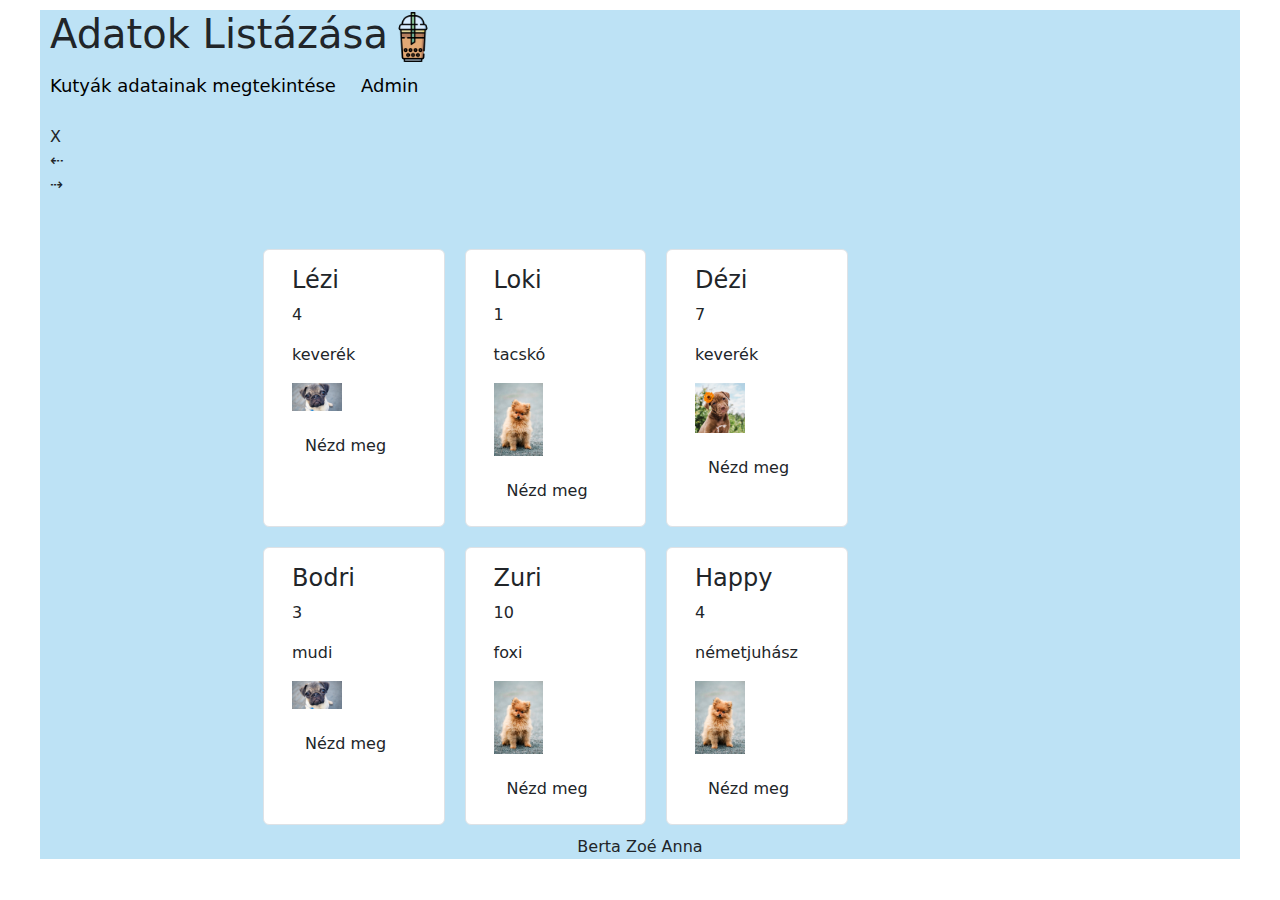
==== index.html @ 22115a98 "kepek" ====
<!DOCTYPE html>
<html lang="en">
  <head>
    <meta charset="UTF-8" />
    <meta http-equiv="X-UA-Compatible" content="IE=edge" />
    <meta name="viewport" content="width=device-width, initial-scale=1.0" />
    <title>Berta Zoé Anna</title>
    <script src="https://ajax.googleapis.com/ajax/libs/jquery/3.6.3/jquery.min.js"></script>
    <script src="JS/latogato.js" type="module"></script>
    <link
      href="https://cdn.jsdelivr.net/npm/bootstrap@5.2.3/dist/css/bootstrap.min.css"
      rel="stylesheet"
    />
    <script src="https://cdn.jsdelivr.net/npm/bootstrap@5.2.3/dist/js/bootstrap.bundle.min.js"></script>
    <link rel="stylesheet" href="style.css" />
  </head>
  <body>
    <main>
      <header>
        <h1>Adatok Listázása<img id="tea" src="kepek/bubble-tea.png" alt="tea" /></h1>
      </header>
      <nav>
        <ul>
          <li><a href="index.html">Kutyák adatainak megtekintése</a></li>
          <li><a href="admin.html">Admin</a></li>
        </ul>
      </nav>
      <section>
        <div class=""></div>
        <div class="bezar">X</div>
        <div class="megjelenito">
          <div class="bal léptetogomb">⇠</div>
          <div class="tartalom-card"></div>
          <div class="jobb leptetogomb">⇢</div>
        </div>
      </section>
      <div class="container-fluid row mt-2">
        <article class="row"></article>
      </div>
      <footer>Berta Zoé Anna</footer>
    </main>
  </body>
</html>
---- style.css ----
main {
  margin: auto;
  padding: 0;
  max-width: 1200px;
  background-color: rgb(189, 226, 245);
  max-height: 1500px;
}
header h1 {
  margin: 10px;
}
ul li {
  list-style: none;
  text-decoration: none;
  display: inline-block;
}
ul {
  padding: 0;
}
ul li a {
  text-decoration: none;
  padding: 10px;
  font-size: large;
  color: black;
}
section {
  margin: auto;
  padding: 10px;
}
ul li a:visited {
  color: black;
  font-weight: bold;
}
ul li a:hover {
  color: black;
  font-weight: bold;
}
table {
  max-width: 1000px;
  margin: auto;
  background-color: rgb(253, 252, 248);
}
.container {
  max-width: 750px;
  margin: auto;
}
.card {
  margin: 10px;
}
footer {
  text-align: center;
}
aside {
  margin: 10px;
}
aside input {
  margin: 5px;
}
section {
  padding: 10px;
}
.torolgomb {
  border: 0;
  background: none;
}
#kuld{
  border: 1px black solid;
}
img{
  max-width: 50px;
}
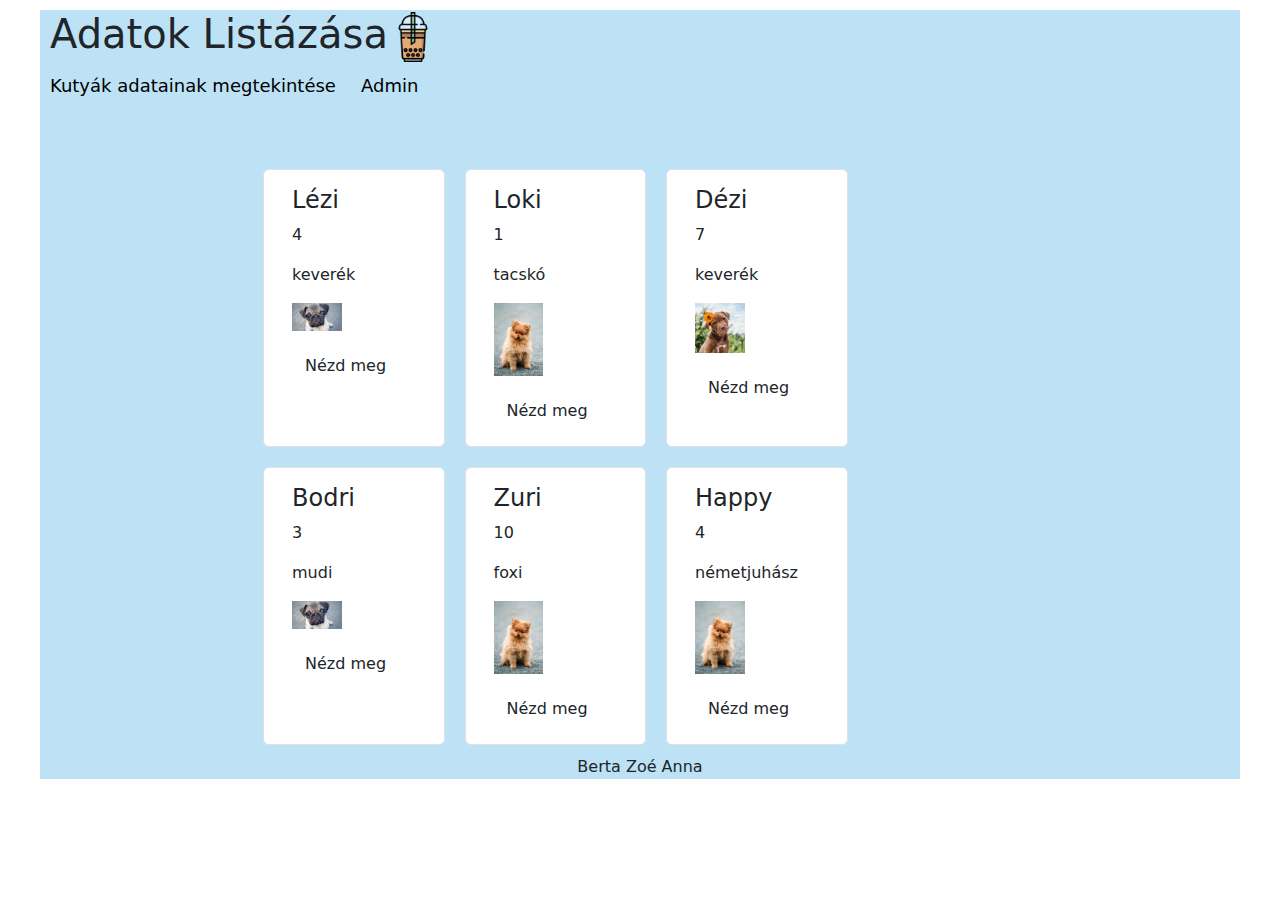
==== commit 561c960b: ",mi9nden" ====
--- a/index.html
+++ b/index.html
@@ -25,13 +25,13 @@
           <li><a href="admin.html">Admin</a></li>
         </ul>
       </nav>
-      <section>
-        <div class=""></div>
-        <div class="bezar">X</div>
-        <div class="megjelenito">
-          <div class="bal léptetogomb">⇠</div>
+      <section >
+        <div ></div>
+        
+        <div class="megjelenito container mt-3">
+          
           <div class="tartalom-card"></div>
-          <div class="jobb leptetogomb">⇢</div>
+         
         </div>
       </section>
       <div class="container-fluid row mt-2">
--- a/style.css
+++ b/style.css
@@ -67,4 +67,4 @@
 }
 img{
   max-width: 50px;
-}+}
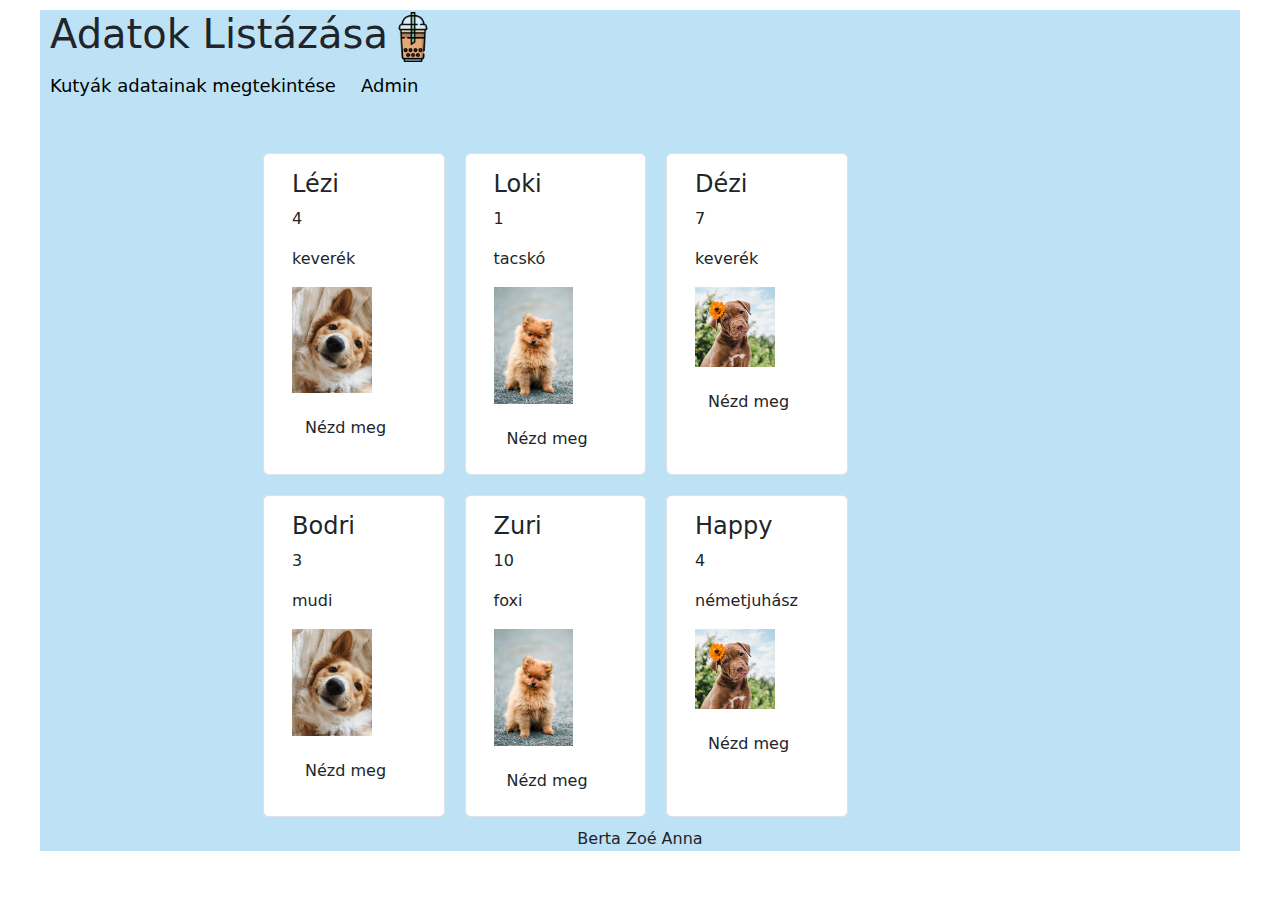
==== commit 55432afb: "kartya lpetetes" ====
--- a/index.html
+++ b/index.html
@@ -17,7 +17,9 @@
   <body>
     <main>
       <header>
-        <h1>Adatok Listázása<img id="tea" src="kepek/bubble-tea.png" alt="tea" /></h1>
+        <h1>
+          Adatok Listázása<img id="tea" src="kepek/bubble-tea.png" alt="tea" />
+        </h1>
       </header>
       <nav>
         <ul>
@@ -25,13 +27,16 @@
           <li><a href="admin.html">Admin</a></li>
         </ul>
       </nav>
-      <section >
-        <div ></div>
-        
-        <div class="megjelenito container mt-3">
-          
-          <div class="tartalom-card"></div>
-         
+      <section class="container">
+        <div class="megjelenito row">
+          <div class="bezar col-sm-1"><input type="button" value="X" /></div>
+          <div class="tartalom-card col-sm-9"></div>
+          <div class="bal_leptetogomb col-sm-1">
+            <input type="button" value="⇠" />
+          </div>
+          <div class="jobb_leptetogomb col-sm-1">
+            <input type="button" value="⇢" />
+          </div>
         </div>
       </section>
       <div class="container-fluid row mt-2">
--- a/style.css
+++ b/style.css
@@ -62,9 +62,40 @@
   border: 0;
   background: none;
 }
-#kuld{
+#kuld {
   border: 1px black solid;
 }
-img{
+#tea {
   max-width: 50px;
 }
+.card-text img {
+  max-width: 80px;
+}
+.jobb_leptetogomb {
+  margin: 0;
+  float: right;
+  grid-area: j
+}
+.bal_leptetogomb {
+  margin: 0;
+  float: left;
+  grid-area: b;
+}
+.bezar{
+  grid-area: z;
+}
+.tartalom-card{
+  margin: auto;
+  padding: 0;
+  grid-area: t;
+}
+section{
+  position: relative;
+  
+}
+
+.megjelenito {
+  margin: 0;
+  
+  z-index: 1;
+}
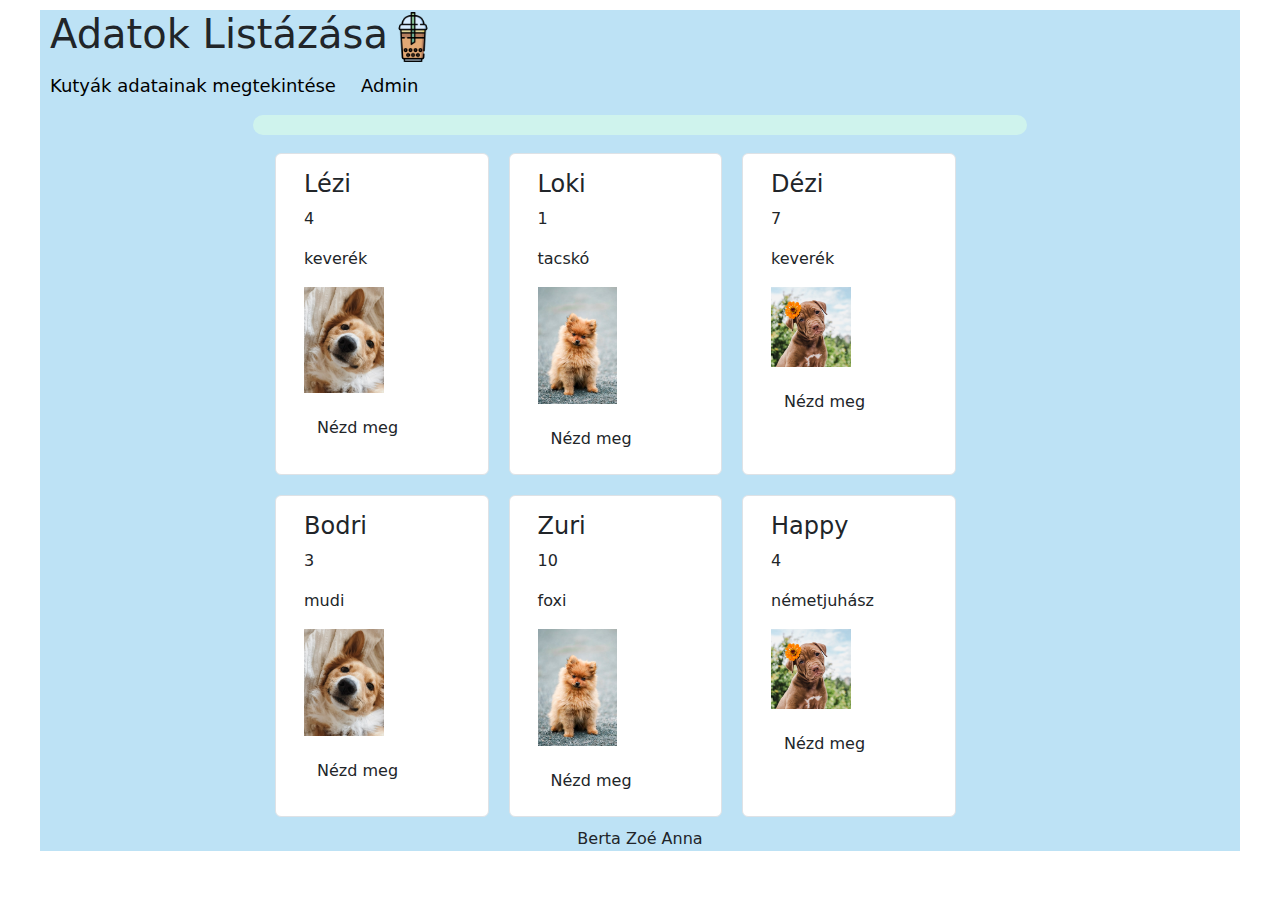
==== commit 23720c45: "gombok szine" ====
--- a/index.html
+++ b/index.html
@@ -5,6 +5,7 @@
     <meta http-equiv="X-UA-Compatible" content="IE=edge" />
     <meta name="viewport" content="width=device-width, initial-scale=1.0" />
     <title>Berta Zoé Anna</title>
+    <link rel="icon" type="image/x-icon" href="kepek/happy.png" />
     <script src="https://ajax.googleapis.com/ajax/libs/jquery/3.6.3/jquery.min.js"></script>
     <script src="JS/latogato.js" type="module"></script>
     <link
@@ -28,14 +29,14 @@
         </ul>
       </nav>
       <section class="container">
-        <div class="megjelenito row">
-          <div class="bezar col-sm-1"><input type="button" value="X" /></div>
-          <div class="tartalom-card col-sm-9"></div>
-          <div class="bal_leptetogomb col-sm-1">
-            <input type="button" value="⇠" />
+        <div class="megjelenito">
+          <div class="bezar"><input type="button" class="btn btn-success" value="X" /></div>
+          <div class="tartalom-card"></div>
+          <div class="bal_leptetogomb">
+            <input type="button" class="btn btn-light" value="⇠" />
           </div>
           <div class="jobb_leptetogomb col-sm-1">
-            <input type="button" value="⇢" />
+            <input type="button" class="btn btn-light" value="⇢" />
           </div>
         </div>
       </section>
--- a/style.css
+++ b/style.css
@@ -1,3 +1,6 @@
+*{
+  box-sizing:  content-box;
+}
 main {
   margin: auto;
   padding: 0;
@@ -7,6 +10,9 @@
 }
 header h1 {
   margin: 10px;
+}
+article{
+  margin: auto;
 }
 ul li {
   list-style: none;
@@ -57,6 +63,8 @@
 }
 section {
   padding: 10px;
+  background-color: rgba(211, 247, 235, 0.815);
+  border-radius: 10px;
 }
 .torolgomb {
   border: 0;
@@ -71,31 +79,11 @@
 .card-text img {
   max-width: 80px;
 }
-.jobb_leptetogomb {
-  margin: 0;
-  float: right;
-  grid-area: j
-}
-.bal_leptetogomb {
-  margin: 0;
-  float: left;
-  grid-area: b;
-}
-.bezar{
-  grid-area: z;
-}
 .tartalom-card{
   margin: auto;
   padding: 0;
-  grid-area: t;
 }
-section{
-  position: relative;
-  
+.megjelenito{
+  display: flexbox;
+  flex-direction: row;
 }
-
-.megjelenito {
-  margin: 0;
-  
-  z-index: 1;
-}
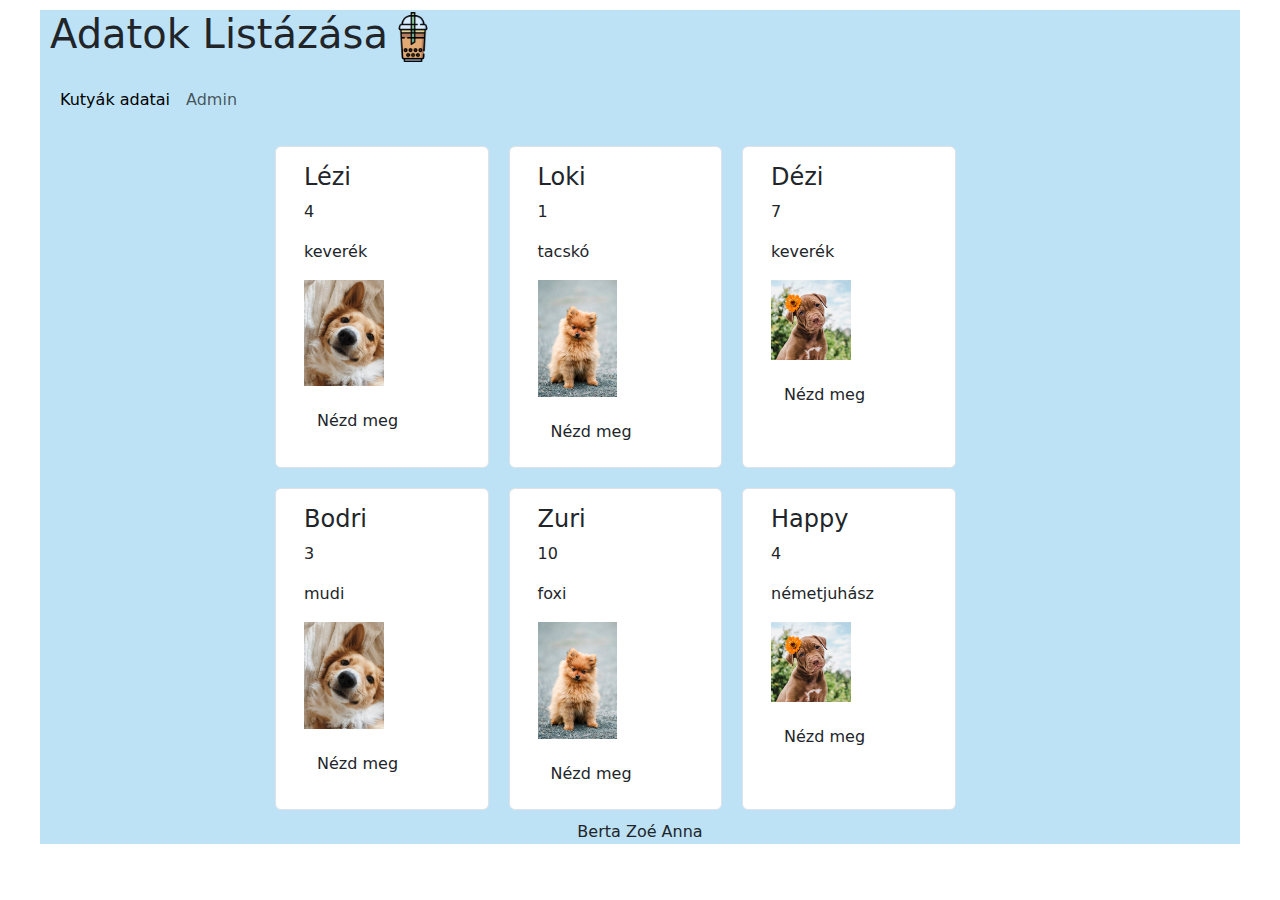
==== commit f0f6260d: "fef" ====
--- a/index.html
+++ b/index.html
@@ -22,11 +22,19 @@
           Adatok Listázása<img id="tea" src="kepek/bubble-tea.png" alt="tea" />
         </h1>
       </header>
-      <nav>
-        <ul>
-          <li><a href="index.html">Kutyák adatainak megtekintése</a></li>
-          <li><a href="admin.html">Admin</a></li>
-        </ul>
+      <nav class="navbar navbar-expand-sm">
+        <div class="container-fluid">
+          <ul class="navbar-nav">
+            <li class="nav-item">
+              <a href="index.html" class="nav-link active"
+                >Kutyák adatai</a
+              >
+            </li>
+            <li class="nav-item">
+              <a href="admin.html" class="nav-link">Admin</a>
+            </li>
+          </ul>
+        </div>
       </nav>
       <section class="container">
         <div class="megjelenito">
@@ -40,9 +48,9 @@
           </div>
         </div>
       </section>
-      <div class="container-fluid row mt-2">
-        <article class="row"></article>
-      </div>
+      
+        <article class="container-fluid row mt-2"></article>
+      
       <footer>Berta Zoé Anna</footer>
     </main>
   </body>
--- a/style.css
+++ b/style.css
@@ -6,13 +6,18 @@
   padding: 0;
   max-width: 1200px;
   background-color: rgb(189, 226, 245);
-  max-height: 1500px;
+  
 }
 header h1 {
   margin: 10px;
 }
 article{
   margin: auto;
+  
+}
+aside{
+  background-color: rgba(159, 206, 230, 0.863);
+  border-radius: 10px;
 }
 ul li {
   list-style: none;
@@ -62,10 +67,13 @@
   margin: 5px;
 }
 section {
+  margin: 10px;
   padding: 10px;
   background-color: rgba(211, 247, 235, 0.815);
   border-radius: 10px;
+  z-index: 2;
 }
+
 .torolgomb {
   border: 0;
   background: none;
